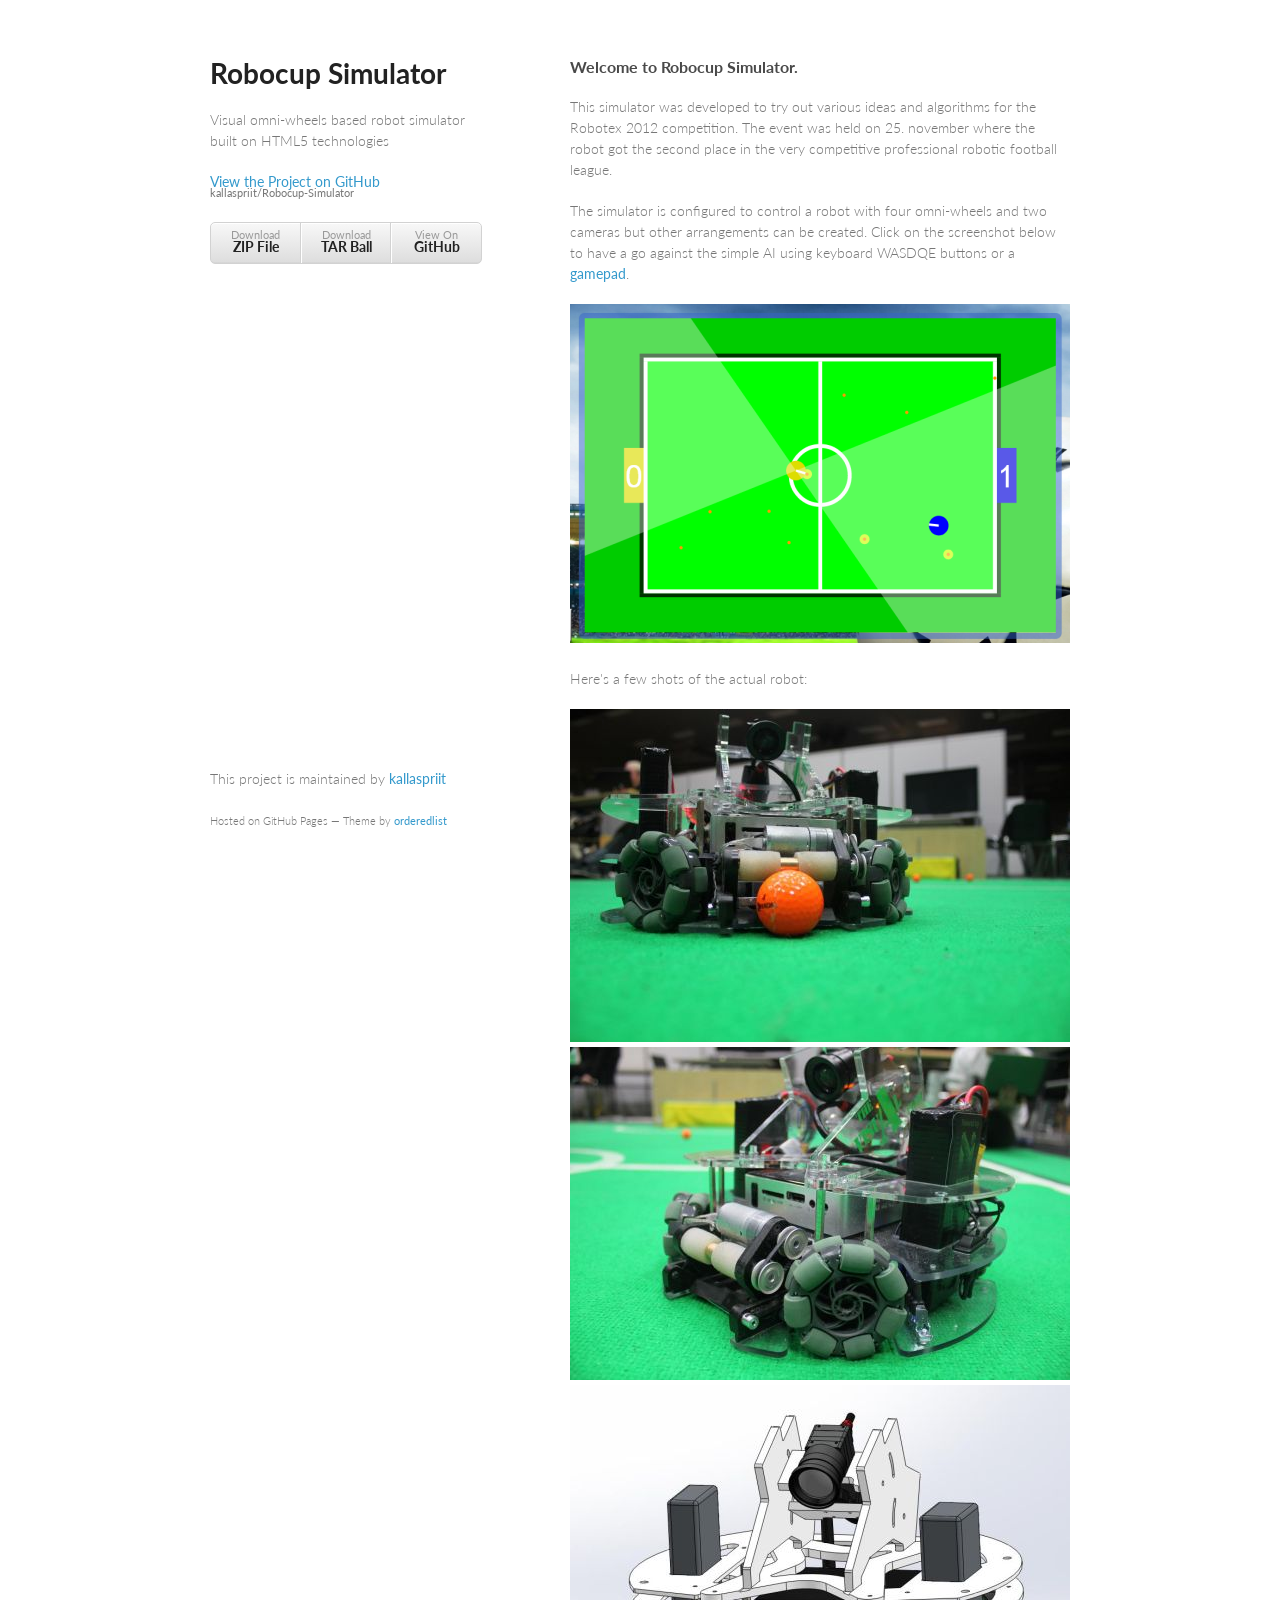
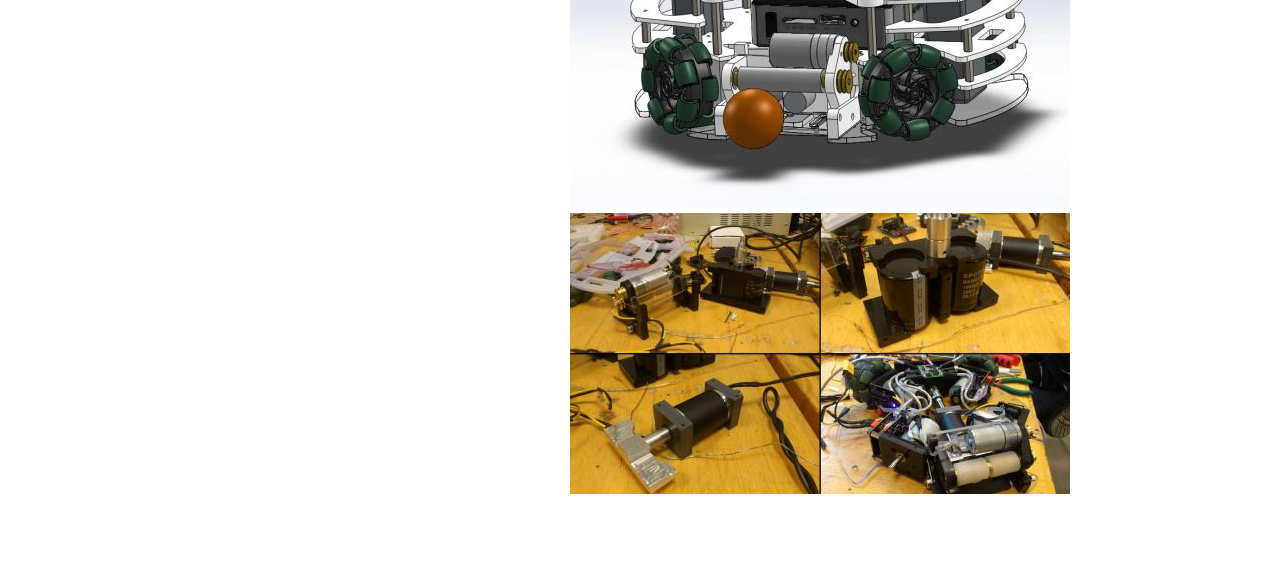
==== index.html @ 77ab824b "Added media and simulator." ====
<!doctype html>
<html>
  <head>
    <meta charset="utf-8">
    <meta http-equiv="X-UA-Compatible" content="chrome=1">
    <title>Robocup Simulator by kallaspriit</title>

    <link rel="stylesheet" href="stylesheets/styles.css">
    <link rel="stylesheet" href="stylesheets/pygment_trac.css">
    <meta name="viewport" content="width=device-width, initial-scale=1, user-scalable=no">
    <!--[if lt IE 9]>
    <script src="//html5shiv.googlecode.com/svn/trunk/html5.js"></script>
    <![endif]-->
  </head>
  <body>
    <div class="wrapper">
      <header>
        <h1>Robocup Simulator</h1>
        <p>Visual omni-wheels based robot simulator built on HTML5 technologies</p>

        <p class="view"><a href="https://github.com/kallaspriit/Robocup-Simulator">View the Project on GitHub <small>kallaspriit/Robocup-Simulator</small></a></p>


        <ul>
          <li><a href="https://github.com/kallaspriit/Robocup-Simulator/zipball/master">Download <strong>ZIP File</strong></a></li>
          <li><a href="https://github.com/kallaspriit/Robocup-Simulator/tarball/master">Download <strong>TAR Ball</strong></a></li>
          <li><a href="https://github.com/kallaspriit/Robocup-Simulator">View On <strong>GitHub</strong></a></li>
        </ul>
      </header>
      <section>
        <h3>Welcome to Robocup Simulator.</h3>
		<p>This simulator was developed to try out various ideas and algorithms for the Robotex 2012 competition. The event was held on 25. november where the robot got the second place in the very competitive professional robotic football league.</p>
		<p>The simulator is configured to control a robot with four omni-wheels and two cameras but other arrangements can be created. Click on the screenshot below to have a go against the simple AI using keyboard WASDQE buttons or a <a href="https://github.com/kallaspriit/HTML5-JavaScript-Gamepad-Controller-Library" target="_blank">gamepad</a>.</p>
		<p><a href="simulator/index.html"><img src="images/screenshot.png"></a></p>
		<p>Here's a few shots of the actual robot:</p>
		<p>
			<a href="images/1l.jpg"><img src="images/1s.jpg"></a><br>
			<a href="images/2l.jpg"><img src="images/2s.jpg"></a><br>
			<a href="images/3l.jpg"><img src="images/3s.jpg"></a><br>
			<a href="images/4l.jpg"><img src="images/4s.jpg"></a><br>
		</p>
      </section>
      <footer>
        <p>This project is maintained by <a href="https://github.com/kallaspriit">kallaspriit</a></p>
        <p><small>Hosted on GitHub Pages &mdash; Theme by <a href="https://github.com/orderedlist">orderedlist</a></small></p>
      </footer>
    </div>
    <script src="javascripts/scale.fix.js"></script>
    
  </body>
</html>
---- stylesheets/styles.css ----
@import url(https://fonts.googleapis.com/css?family=Lato:300italic,700italic,300,700);

body {
  padding:50px;
  font:14px/1.5 Lato, "Helvetica Neue", Helvetica, Arial, sans-serif;
  color:#777;
  font-weight:300;
}

h1, h2, h3, h4, h5, h6 {
  color:#222;
  margin:0 0 20px;
}

p, ul, ol, table, pre, dl {
  margin:0 0 20px;
}

h1, h2, h3 {
  line-height:1.1;
}

h1 {
  font-size:28px;
}

h2 {
  color:#393939;
}

h3, h4, h5, h6 {
  color:#494949;
}

a {
  color:#39c;
  font-weight:400;
  text-decoration:none;
}

a small {
  font-size:11px;
  color:#777;
  margin-top:-0.6em;
  display:block;
}

.wrapper {
  width:860px;
  margin:0 auto;
}

blockquote {
  border-left:1px solid #e5e5e5;
  margin:0;
  padding:0 0 0 20px;
  font-style:italic;
}

code, pre {
  font-family:Monaco, Bitstream Vera Sans Mono, Lucida Console, Terminal;
  color:#333;
  font-size:12px;
}

pre {
  padding:8px 15px;
  background: #f8f8f8;  
  border-radius:5px;
  border:1px solid #e5e5e5;
  overflow-x: auto;
}

table {
  width:100%;
  border-collapse:collapse;
}

th, td {
  text-align:left;
  padding:5px 10px;
  border-bottom:1px solid #e5e5e5;
}

dt {
  color:#444;
  font-weight:700;
}

th {
  color:#444;
}

img {
  max-width:100%;
}

header {
  width:270px;
  float:left;
  position:fixed;
}

header ul {
  list-style:none;
  height:40px;
  
  padding:0;
  
  background: #eee;
  background: -moz-linear-gradient(top, #f8f8f8 0%, #dddddd 100%);
  background: -webkit-gradient(linear, left top, left bottom, color-stop(0%,#f8f8f8), color-stop(100%,#dddddd));
  background: -webkit-linear-gradient(top, #f8f8f8 0%,#dddddd 100%);
  background: -o-linear-gradient(top, #f8f8f8 0%,#dddddd 100%);
  background: -ms-linear-gradient(top, #f8f8f8 0%,#dddddd 100%);
  background: linear-gradient(top, #f8f8f8 0%,#dddddd 100%);
  
  border-radius:5px;
  border:1px solid #d2d2d2;
  box-shadow:inset #fff 0 1px 0, inset rgba(0,0,0,0.03) 0 -1px 0;
  width:270px;
}

header li {
  width:89px;
  float:left;
  border-right:1px solid #d2d2d2;
  height:40px;
}

header ul a {
  line-height:1;
  font-size:11px;
  color:#999;
  display:block;
  text-align:center;
  padding-top:6px;
  height:40px;
}

strong {
  color:#222;
  font-weight:700;
}

header ul li + li {
  width:88px;
  border-left:1px solid #fff;
}

header ul li + li + li {
  border-right:none;
  width:89px;
}

header ul a strong {
  font-size:14px;
  display:block;
  color:#222;
}

section {
  width:500px;
  float:right;
  padding-bottom:50px;
}

small {
  font-size:11px;
}

hr {
  border:0;
  background:#e5e5e5;
  height:1px;
  margin:0 0 20px;
}

footer {
  width:270px;
  float:left;
  position:fixed;
  bottom:50px;
}

@media print, screen and (max-width: 960px) {
  
  div.wrapper {
    width:auto;
    margin:0;
  }
  
  header, section, footer {
    float:none;
    position:static;
    width:auto;
  }
  
  header {
    padding-right:320px;
  }
  
  section {
    border:1px solid #e5e5e5;
    border-width:1px 0;
    padding:20px 0;
    margin:0 0 20px;
  }
  
  header a small {
    display:inline;
  }
  
  header ul {
    position:absolute;
    right:50px;
    top:52px;
  }
}

@media print, screen and (max-width: 720px) {
  body {
    word-wrap:break-word;
  }
  
  header {
    padding:0;
  }
  
  header ul, header p.view {
    position:static;
  }
  
  pre, code {
    word-wrap:normal;
  }
}

@media print, screen and (max-width: 480px) {
  body {
    padding:15px;
  }
  
  header ul {
    display:none;
  }
}

@media print {
  body {
    padding:0.4in;
    font-size:12pt;
    color:#444;
  }
}
---- stylesheets/pygment_trac.css ----
.highlight  { background: #ffffff; }
.highlight .c { color: #999988; font-style: italic } /* Comment */
.highlight .err { color: #a61717; background-color: #e3d2d2 } /* Error */
.highlight .k { font-weight: bold } /* Keyword */
.highlight .o { font-weight: bold } /* Operator */
.highlight .cm { color: #999988; font-style: italic } /* Comment.Multiline */
.highlight .cp { color: #999999; font-weight: bold } /* Comment.Preproc */
.highlight .c1 { color: #999988; font-style: italic } /* Comment.Single */
.highlight .cs { color: #999999; font-weight: bold; font-style: italic } /* Comment.Special */
.highlight .gd { color: #000000; background-color: #ffdddd } /* Generic.Deleted */
.highlight .gd .x { color: #000000; background-color: #ffaaaa } /* Generic.Deleted.Specific */
.highlight .ge { font-style: italic } /* Generic.Emph */
.highlight .gr { color: #aa0000 } /* Generic.Error */
.highlight .gh { color: #999999 } /* Generic.Heading */
.highlight .gi { color: #000000; background-color: #ddffdd } /* Generic.Inserted */
.highlight .gi .x { color: #000000; background-color: #aaffaa } /* Generic.Inserted.Specific */
.highlight .go { color: #888888 } /* Generic.Output */
.highlight .gp { color: #555555 } /* Generic.Prompt */
.highlight .gs { font-weight: bold } /* Generic.Strong */
.highlight .gu { color: #800080; font-weight: bold; } /* Generic.Subheading */
.highlight .gt { color: #aa0000 } /* Generic.Traceback */
.highlight .kc { font-weight: bold } /* Keyword.Constant */
.highlight .kd { font-weight: bold } /* Keyword.Declaration */
.highlight .kn { font-weight: bold } /* Keyword.Namespace */
.highlight .kp { font-weight: bold } /* Keyword.Pseudo */
.highlight .kr { font-weight: bold } /* Keyword.Reserved */
.highlight .kt { color: #445588; font-weight: bold } /* Keyword.Type */
.highlight .m { color: #009999 } /* Literal.Number */
.highlight .s { color: #d14 } /* Literal.String */
.highlight .na { color: #008080 } /* Name.Attribute */
.highlight .nb { color: #0086B3 } /* Name.Builtin */
.highlight .nc { color: #445588; font-weight: bold } /* Name.Class */
.highlight .no { color: #008080 } /* Name.Constant */
.highlight .ni { color: #800080 } /* Name.Entity */
.highlight .ne { color: #990000; font-weight: bold } /* Name.Exception */
.highlight .nf { color: #990000; font-weight: bold } /* Name.Function */
.highlight .nn { color: #555555 } /* Name.Namespace */
.highlight .nt { color: #000080 } /* Name.Tag */
.highlight .nv { color: #008080 } /* Name.Variable */
.highlight .ow { font-weight: bold } /* Operator.Word */
.highlight .w { color: #bbbbbb } /* Text.Whitespace */
.highlight .mf { color: #009999 } /* Literal.Number.Float */
.highlight .mh { color: #009999 } /* Literal.Number.Hex */
.highlight .mi { color: #009999 } /* Literal.Number.Integer */
.highlight .mo { color: #009999 } /* Literal.Number.Oct */
.highlight .sb { color: #d14 } /* Literal.String.Backtick */
.highlight .sc { color: #d14 } /* Literal.String.Char */
.highlight .sd { color: #d14 } /* Literal.String.Doc */
.highlight .s2 { color: #d14 } /* Literal.String.Double */
.highlight .se { color: #d14 } /* Literal.String.Escape */
.highlight .sh { color: #d14 } /* Literal.String.Heredoc */
.highlight .si { color: #d14 } /* Literal.String.Interpol */
.highlight .sx { color: #d14 } /* Literal.String.Other */
.highlight .sr { color: #009926 } /* Literal.String.Regex */
.highlight .s1 { color: #d14 } /* Literal.String.Single */
.highlight .ss { color: #990073 } /* Literal.String.Symbol */
.highlight .bp { color: #999999 } /* Name.Builtin.Pseudo */
.highlight .vc { color: #008080 } /* Name.Variable.Class */
.highlight .vg { color: #008080 } /* Name.Variable.Global */
.highlight .vi { color: #008080 } /* Name.Variable.Instance */
.highlight .il { color: #009999 } /* Literal.Number.Integer.Long */

.type-csharp .highlight .k { color: #0000FF }
.type-csharp .highlight .kt { color: #0000FF }
.type-csharp .highlight .nf { color: #000000; font-weight: normal }
.type-csharp .highlight .nc { color: #2B91AF }
.type-csharp .highlight .nn { color: #000000 }
.type-csharp .highlight .s { color: #A31515 }
.type-csharp .highlight .sc { color: #A31515 }
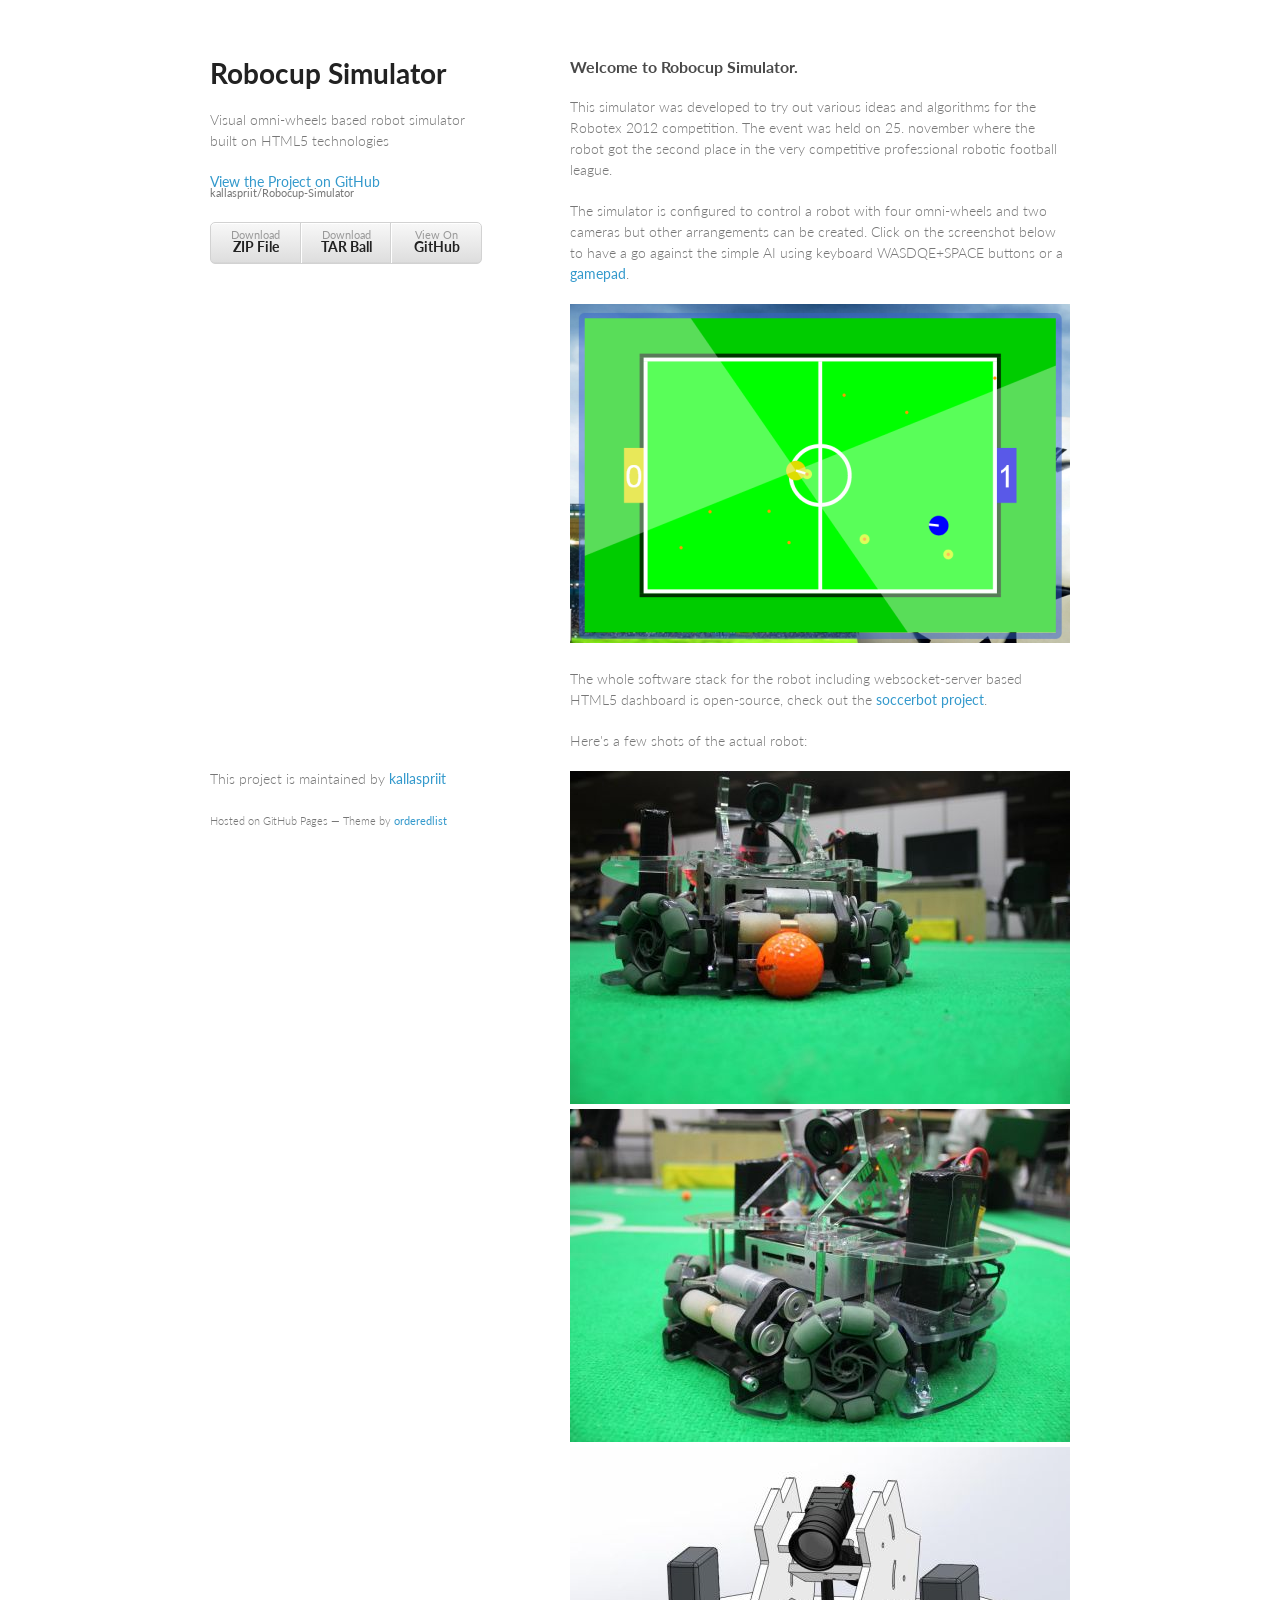
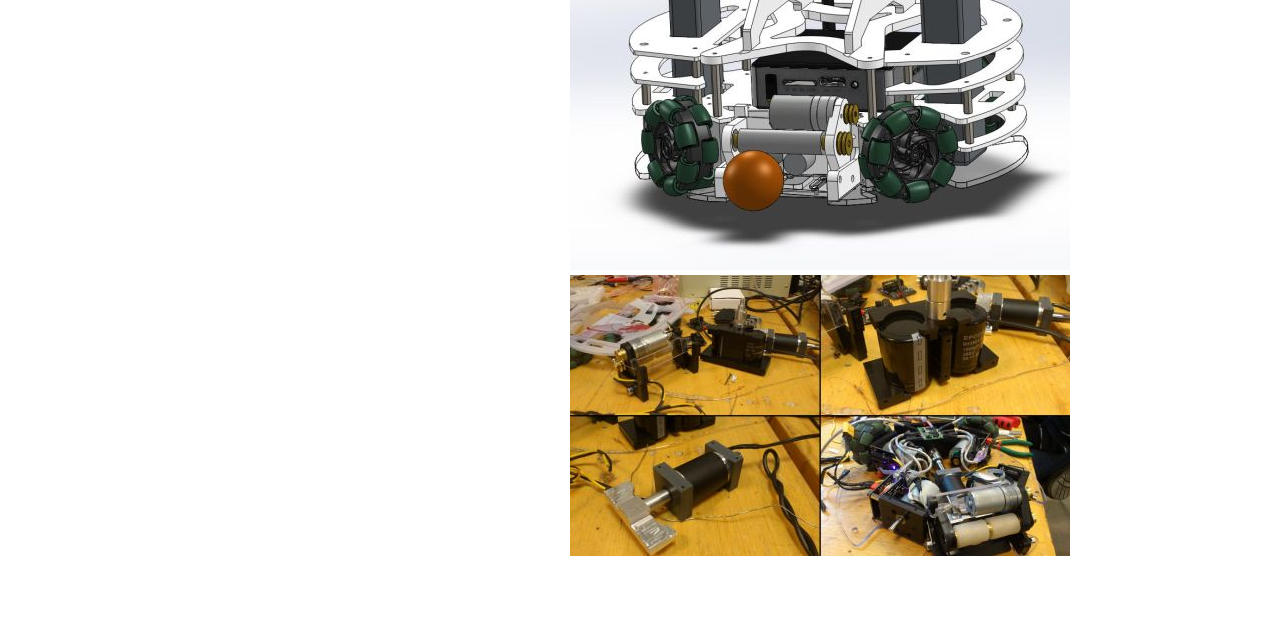
==== commit 61b3dce0: "Updated info." ====
--- a/index.html
+++ b/index.html
@@ -30,8 +30,9 @@
       <section>
         <h3>Welcome to Robocup Simulator.</h3>
 		<p>This simulator was developed to try out various ideas and algorithms for the Robotex 2012 competition. The event was held on 25. november where the robot got the second place in the very competitive professional robotic football league.</p>
-		<p>The simulator is configured to control a robot with four omni-wheels and two cameras but other arrangements can be created. Click on the screenshot below to have a go against the simple AI using keyboard WASDQE buttons or a <a href="https://github.com/kallaspriit/HTML5-JavaScript-Gamepad-Controller-Library" target="_blank">gamepad</a>.</p>
+		<p>The simulator is configured to control a robot with four omni-wheels and two cameras but other arrangements can be created. Click on the screenshot below to have a go against the simple AI using keyboard WASDQE+SPACE buttons or a <a href="https://github.com/kallaspriit/HTML5-JavaScript-Gamepad-Controller-Library" target="_blank">gamepad</a>.</p>
 		<p><a href="simulator/index.html"><img src="images/screenshot.png"></a></p>
+		<p>The whole software stack for the robot including websocket-server based HTML5 dashboard is open-source, check out the <a href="https://github.com/kallaspriit/Soccerbot" target="_blank">soccerbot project</a>.</p>
 		<p>Here's a few shots of the actual robot:</p>
 		<p>
 			<a href="images/1l.jpg"><img src="images/1s.jpg"></a><br>
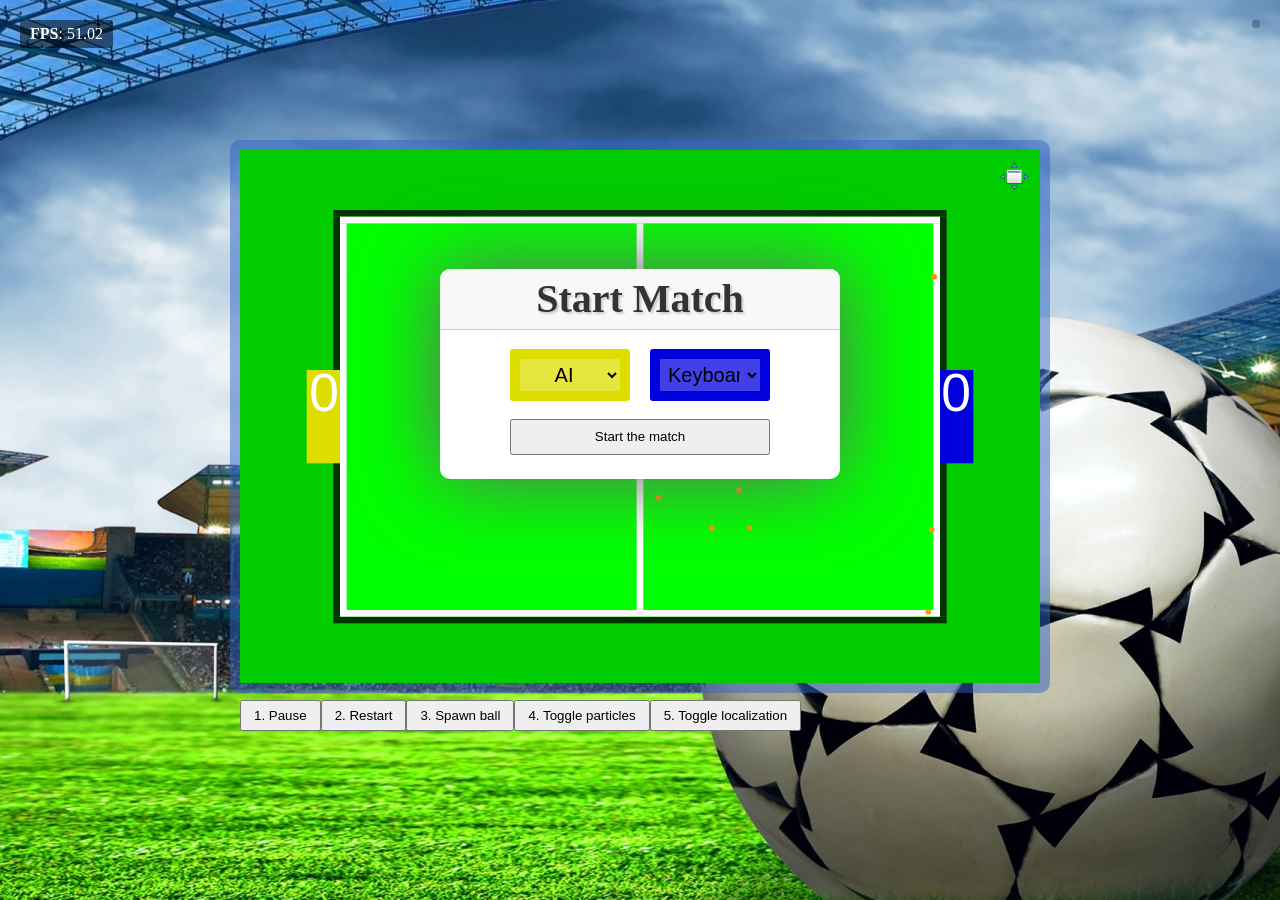
==== commit ff038314: "Added fullscreen support." ====
--- a/index.html
+++ b/index.html
@@ -1,52 +1,52 @@
-<!doctype html>
+<!DOCTYPE html>
 <html>
-  <head>
-    <meta charset="utf-8">
-    <meta http-equiv="X-UA-Compatible" content="chrome=1">
-    <title>Robocup Simulator by kallaspriit</title>
-
-    <link rel="stylesheet" href="stylesheets/styles.css">
-    <link rel="stylesheet" href="stylesheets/pygment_trac.css">
-    <meta name="viewport" content="width=device-width, initial-scale=1, user-scalable=no">
-    <!--[if lt IE 9]>
-    <script src="//html5shiv.googlecode.com/svn/trunk/html5.js"></script>
-    <![endif]-->
-  </head>
-  <body>
-    <div class="wrapper">
-      <header>
-        <h1>Robocup Simulator</h1>
-        <p>Visual omni-wheels based robot simulator built on HTML5 technologies</p>
-
-        <p class="view"><a href="https://github.com/kallaspriit/Robocup-Simulator">View the Project on GitHub <small>kallaspriit/Robocup-Simulator</small></a></p>
-
-
-        <ul>
-          <li><a href="https://github.com/kallaspriit/Robocup-Simulator/zipball/master">Download <strong>ZIP File</strong></a></li>
-          <li><a href="https://github.com/kallaspriit/Robocup-Simulator/tarball/master">Download <strong>TAR Ball</strong></a></li>
-          <li><a href="https://github.com/kallaspriit/Robocup-Simulator">View On <strong>GitHub</strong></a></li>
-        </ul>
-      </header>
-      <section>
-        <h3>Welcome to Robocup Simulator.</h3>
-		<p>This simulator was developed to try out various ideas and algorithms for the Robotex 2012 competition. The event was held on 25. november where the robot got the second place in the very competitive professional robotic football league.</p>
-		<p>The simulator is configured to control a robot with four omni-wheels and two cameras but other arrangements can be created. Click on the screenshot below to have a go against the simple AI using keyboard WASDQE+SPACE buttons or a <a href="https://github.com/kallaspriit/HTML5-JavaScript-Gamepad-Controller-Library" target="_blank">gamepad</a>.</p>
-		<p><a href="simulator/index.html"><img src="images/screenshot.png"></a></p>
-		<p>The whole software stack for the robot including websocket-server based HTML5 dashboard is open-source, check out the <a href="https://github.com/kallaspriit/Soccerbot" target="_blank">soccerbot project</a>.</p>
-		<p>Here's a few shots of the actual robot:</p>
-		<p>
-			<a href="images/1l.jpg"><img src="images/1s.jpg"></a><br>
-			<a href="images/2l.jpg"><img src="images/2s.jpg"></a><br>
-			<a href="images/3l.jpg"><img src="images/3s.jpg"></a><br>
-			<a href="images/4l.jpg"><img src="images/4s.jpg"></a><br>
-		</p>
-      </section>
-      <footer>
-        <p>This project is maintained by <a href="https://github.com/kallaspriit">kallaspriit</a></p>
-        <p><small>Hosted on GitHub Pages &mdash; Theme by <a href="https://github.com/orderedlist">orderedlist</a></small></p>
-      </footer>
-    </div>
-    <script src="javascripts/scale.fix.js"></script>
-    
-  </body>
+    <head>
+        <meta charset="utf-8"/>
+        <title>SoccerBot :: Simulator</title>
+        <script src="library/raphael/raphael.js"></script>
+        <script src="library/jquery/jquery-1.7.2.min.js"></script>
+        <script src="library/jquery/jquery.ba-resize.min.js"></script>
+        <script src="library/jquery/jquery.mousewheel.js"></script>
+        <script src="library/jquery/jquery.cookie.js"></script>
+        <script src="library/jquery/jquery.fullscreen.js"></script>
+        <script src="library/gamepad/gamepad.js"></script>
+        <script src="library/sim/Util.js"></script>
+        <script src="library/sim/Math.js"></script>
+        <script src="library/sim/Config.js"></script>
+        <script src="library/sim/EventTarget.js"></script>
+        <script src="library/sim/Debug.js"></script>
+        <script src="library/sim/FpsCounter.js"></script>
+        <script src="library/sim/Bootstrapper.js"></script>
+        <script src="library/sim/Game.js"></script>
+        <script src="library/sim/UI.js"></script>
+        <script src="library/sim/Joystick.js"></script>
+        <script src="library/sim/Renderer.js"></script>
+        <script src="library/sim/Vision.js"></script>
+        <script src="library/sim/SimpleAI.js"></script>
+        <script src="library/sim/KeyboardController.js"></script>
+        <script src="library/sim/JoystickController.js"></script>
+        <script src="library/sim/RobotLocalizer.js"></script>
+        <script src="library/sim/BallLocalizer.js"></script>
+        <script src="library/sim/Robot.js"></script>
+        <script src="library/sim/Ball.js"></script>
+        <script src="library/sim/Commands.js"></script>
+        <link rel="stylesheet" href="style/screen.css" type="text/css"/>
+    </head>
+    <body>
+        <div id="contents">
+            <div id="canvas"></div>
+            <ul id="toolbar">
+                <!--<li><button id="drive-to-btn">1. DriveTo</button></li>
+                <li><button id="spawn-ball-btn">2. Spawn ball</button></li>
+                <li><button id="reset-deviation-btn">3. Reset deviation</button></li>
+                <li><button id="set-noise-btn">4. Set noise</button></li>
+                <li><button id="toggle-particles-btn">5. Toggle particles</button></li>
+                <li><button id="toggle-perfect-localization-btn">6. Toggle perfect localization</button></li>-->
+            </ul>
+            <div id="modal"></div>
+            <div id="gamepad"></div>
+			<a href="#" id="toggle-fullscreen-btn">Toggle fullscreen</a>
+        </div>
+        <ul id="commands"></ul>
+    </body>
 </html>
--- a/style/screen.css
+++ b/style/screen.css
@@ -0,0 +1,270 @@
+/* Layout */
+HTML,
+BODY {
+    padding: 0;
+    margin: 0;
+    height: 100%;
+    background: url(../images/body-bg.jpg) no-repeat center center;
+}
+#contents {
+    position: absolute;
+    width: 820px;
+    height: 557px;
+    left: 50%;
+    top: 50%;
+    margin-left: -410px;
+    margin-top: -310px;
+    overflow: visible;
+}
+
+#canvas {
+    width: 800px;
+    height: 537px;
+    border: 10px solid rgba(50, 100, 200, 0.5);
+    border-radius: 10px;
+}
+
+/* Toolbar */
+#toolbar {
+    position: absolute;
+    left: 10px;
+    top: 560px;
+    padding: 0;
+    margin: 0;
+    list-style: none;
+}
+#toolbar > LI {
+    float: left;
+    padding: 0;
+    margin: 0;
+}
+#toolbar > LI > BUTTON {
+    padding: 6px 12px;
+}
+
+/* Dialog 
+.dialog {
+        position: absolute;
+        width: 300px;
+        left: 50%;
+        top: 50%;
+        padding: 5px;
+        margin-left: -155px;
+        margin-top: -130px;
+        background-color: rgba(0, 0, 0, 0.5);
+}
+.dialog .dialog-inner {
+        background-color: #FFF;
+        padding: 20px 40px;
+        border-radius: 5px;
+        -moz-border-radius: 5px;
+        -webkit-border-radius: 5px;
+}*/
+
+/* Joystick */
+.joystick {
+    position: absolute;
+    top: 0;
+    width: 100px;
+    height: 100px;
+    border-radius: 20px;
+    background-color: rgba(0, 0, 0, 0.25);
+}
+.joystick.yellow {
+    left: -140px;
+    border: 5px solid rgba(255, 255, 0, 0.5);
+}
+.joystick.blue {
+    right: -140px;
+    border: 5px solid rgba(0, 0, 255, 0.5);
+}
+.joystick > A {
+    display: block;
+    position: absolute;
+    width: 40px;
+    height: 40px;
+    left: 50%;
+    top: 50%;
+    margin-left: -20px;
+    margin-top: -20px;
+
+    border-radius: 20px;
+}
+.joystick.yellow > A {
+    background-color: rgba(255, 255, 0, 0.5);
+}
+.joystick.blue > A {
+    background-color: rgba(0, 0, 255, 0.5);
+}
+
+/* Modal */
+#modal {
+    position: absolute;
+    width: 400px;
+    height: 300px;
+    left: 50%;
+    top: 50%;
+    margin: -150px 0 0 -200px;
+    background-color: #FFF;
+    border-radius: 10px;
+    box-shadow: 0 0 80px #666;
+    display: none;
+}
+#modal > H1 {
+    display: block;
+    margin: 0;
+    padding: 0;
+    height: 60px;
+    line-height: 60px;
+    font-family: serif;
+    font-size: 40px;
+    color: #333;
+    text-shadow: 2px 2px 2px #CCC;
+    text-align: center;
+    background-color: #F8F8F8;
+    border-bottom: 1px solid #CCC;
+    border-radius: 10px 10px 0 0;
+}
+#yellow-wrap,
+#blue-wrap {
+    position: absolute;
+    top: 80px;
+    width: 100px;
+    text-align: center;
+	padding: 10px;
+    color: #FFF;
+    border-radius: 3px;
+}
+#yellow-wrap {
+    left: 70px;
+    background-color: #DD0;
+}
+#blue-wrap {
+    right: 70px;
+    background-color: #00D;
+}
+#yellow-wrap SPAN,
+#blue-wrap SPAN {
+	font-size: 80px;
+}
+#yellow-wrap SELECT,
+#blue-wrap SELECT {
+	font-size: 20px;
+	text-align: center;
+	width: 100px;
+	padding: 4px;
+	-webkit-box-sizing: border-box;
+	-moz-box-sizing: border-box;
+	box-sizing: border-box;
+	border: none;
+	background-color: rgba(255, 255, 255, 0.25) !important;
+}
+.modal-btn {
+    position: absolute;
+    left: 70px;
+    right: 70px;
+    top: 240px;
+    text-align: center;
+    line-height: 30px;
+}
+
+/* Start match */
+.start-match {
+	height: 210px !important;
+}
+.start-match .modal-btn {
+	top: 150px;
+}
+
+/* Game over */
+#match-duration {
+    position: absolute;
+    left: 70px;
+    top: 200px;
+    font-size: 22px;
+}
+
+/* Debugging */
+#debug-wrap {
+    position: absolute;
+    left: 20px;
+    top: 20px;
+    list-style: none;
+    margin: 0;
+    padding: 0;
+}
+#debug-wrap > LI {
+    float: left;
+    clear: both;
+    background-color: rgba(0, 0, 0, 0.5);
+    border-radius: 3px;
+    padding: 5px 10px;
+    margin: 0 0 10px;
+    color: #FFF;
+}
+#commands {
+    position: absolute;
+    top: 20px;
+    right: 20px;
+    margin: 0;
+    padding: 4px;
+    max-height: 90%;
+    list-style: none;
+    background-color: rgba(0, 0, 0, 0.25);
+    border-radius: 5px;
+    overflow: hidden;
+}
+#commands > LI {
+    width: 200px;
+    padding: 5px 10px;
+    margin: 1px 0 0;
+    background-color: rgba(0, 0, 0, 0.5);
+    color: #FFF;
+}
+#commands > LI:first-child {
+    margin-top: 0;
+    border-radius: 3px 3px 0 0;
+    background-color: rgba(0, 255, 0, 0.5);
+}
+#commands > LI:last-child {
+    border-radius: 0 0 3px 3px;
+}
+#gamepad {
+    position: absolute;
+    left: 0;
+    top: -30px;
+    width: 800px;
+    text-align: center;
+    font-size: 20px;
+    color: #FFF;
+}
+
+/* Fullscreen */
+#toggle-fullscreen-btn {
+	position: absolute;
+	right: 20px;
+	top: 20px;
+	width: 32px;
+	height: 32px;
+	background: url(../images/fullscreen-btn.png) no-repeat left top;
+	text-indent: -10000px;
+	overflow: hidden;
+}
+.fullscreen #contents {
+	left: 0;
+	top: 0;
+	margin-left: 0;
+	margin-top: 0;
+	width: 100%;
+	height: 100%;
+}
+.fullscreen #canvas {
+	width: 100%;
+	height: 100%;
+	border: none;
+}
+.fullscreen #toolbar,
+.fullscreen #toggle-fullscreen-btn,
+.fullscreen #debug-wrap {
+	display: none;
+}
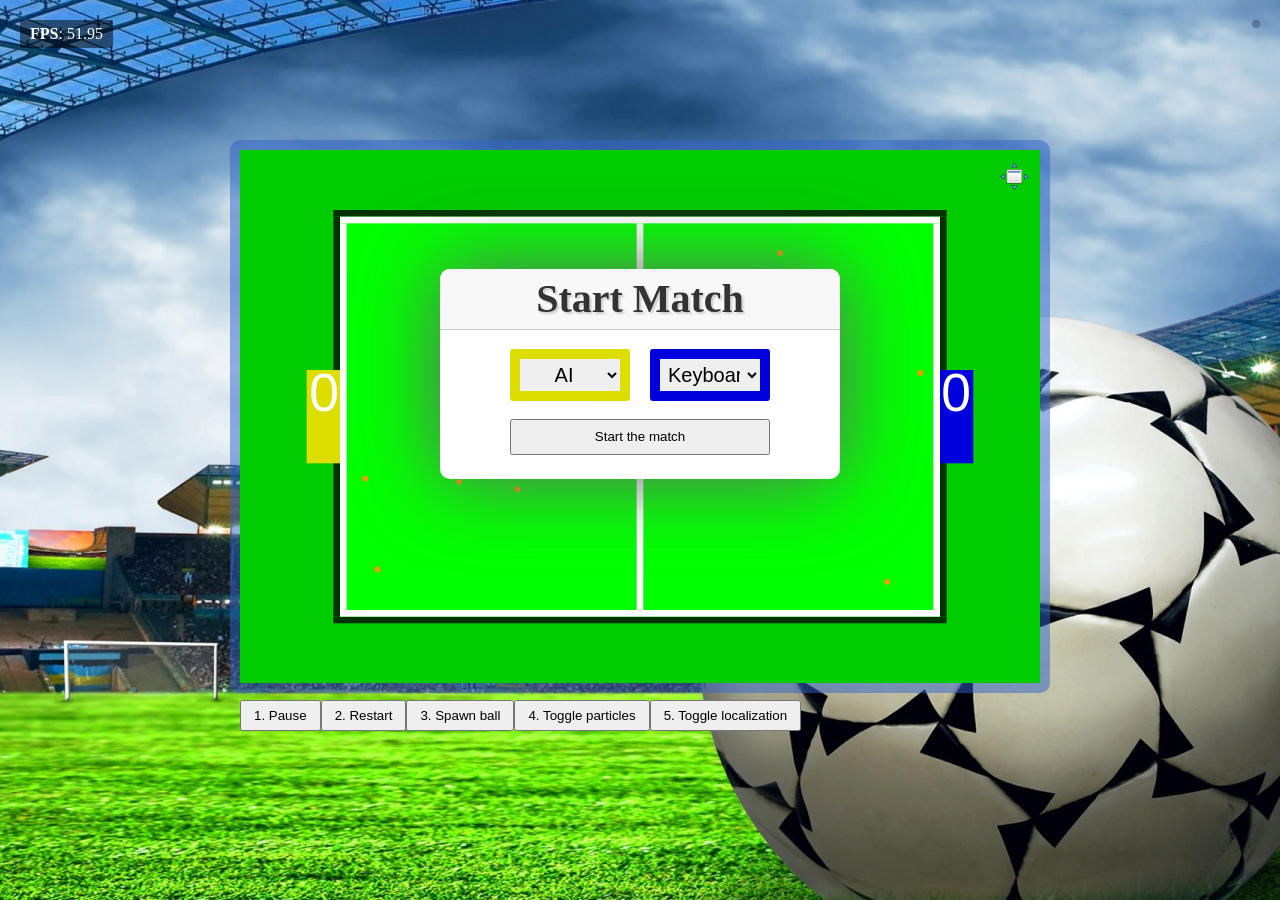
==== commit 25917e93: "Added new localizers." ====
--- a/index.html
+++ b/index.html
@@ -10,6 +10,8 @@
         <script src="library/jquery/jquery.cookie.js"></script>
         <script src="library/jquery/jquery.fullscreen.js"></script>
         <script src="library/gamepad/gamepad.js"></script>
+        <script src="library/kalman/Math.js"></script>
+        <script src="library/kalman/LinearKalmanFilter.js"></script>
         <script src="library/sim/Util.js"></script>
         <script src="library/sim/Math.js"></script>
         <script src="library/sim/Config.js"></script>
@@ -25,7 +27,10 @@
         <script src="library/sim/SimpleAI.js"></script>
         <script src="library/sim/KeyboardController.js"></script>
         <script src="library/sim/JoystickController.js"></script>
-        <script src="library/sim/RobotLocalizer.js"></script>
+        <script src="library/sim/OdometerLocalizer.js"></script>
+        <script src="library/sim/IntersectionLocalizer.js"></script>
+        <script src="library/sim/ParticleLocalizer.js"></script>
+        <script src="library/sim/KalmanLocalizer.js"></script>
         <script src="library/sim/BallLocalizer.js"></script>
         <script src="library/sim/Robot.js"></script>
         <script src="library/sim/Ball.js"></script>
--- a/style/screen.css
+++ b/style/screen.css
@@ -157,7 +157,7 @@
 	-moz-box-sizing: border-box;
 	box-sizing: border-box;
 	border: none;
-	background-color: rgba(255, 255, 255, 0.25) !important;
+	/*background-color: rgba(255, 255, 255, 0.25) !important;*/
 }
 .modal-btn {
     position: absolute;
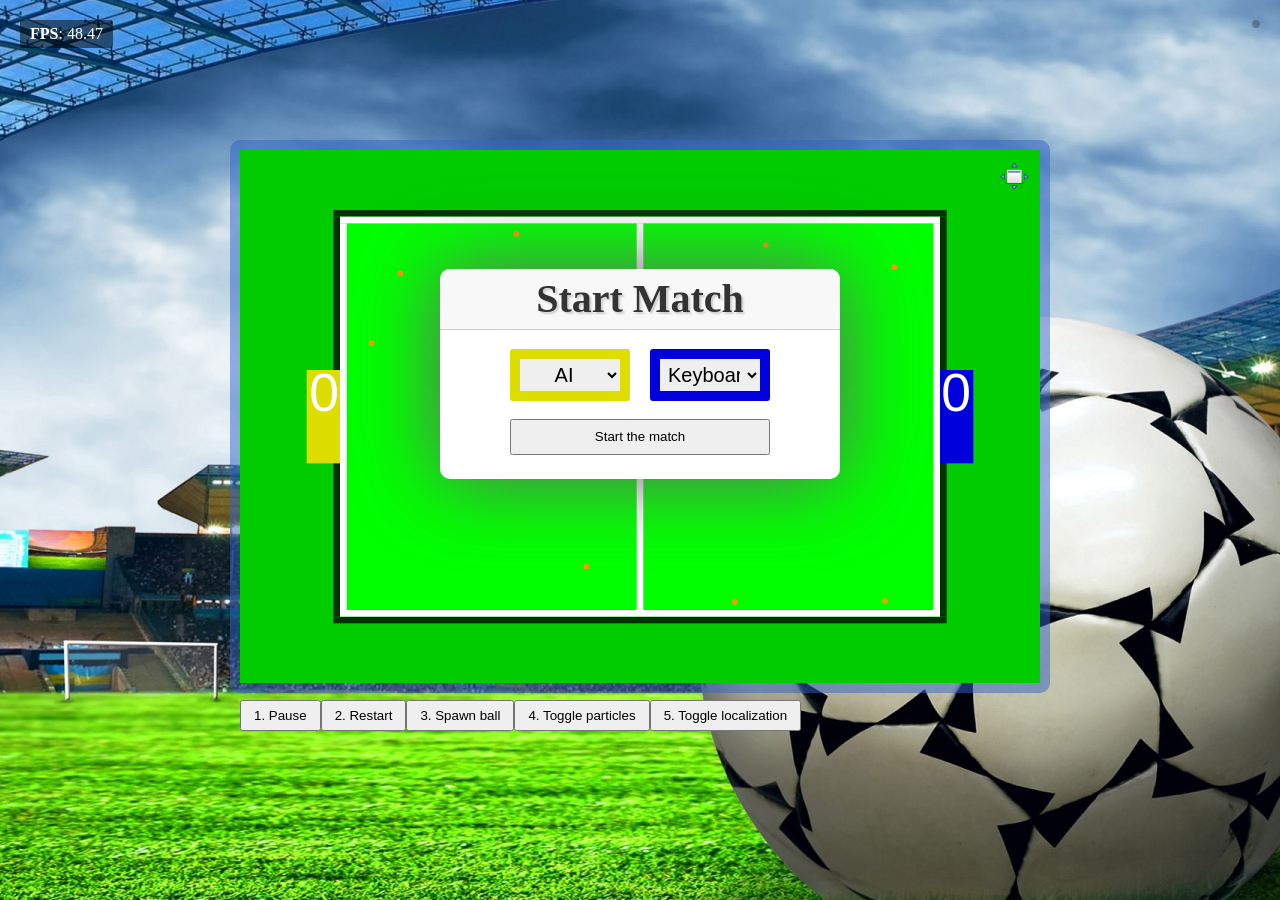
==== commit db13dcc3: "Updated Kalman filter." ====
--- a/index.html
+++ b/index.html
@@ -10,7 +10,7 @@
         <script src="library/jquery/jquery.cookie.js"></script>
         <script src="library/jquery/jquery.fullscreen.js"></script>
         <script src="library/gamepad/gamepad.js"></script>
-        <script src="library/kalman/Math.js"></script>
+        <script src="library/sylvester/sylvester.js"></script>
         <script src="library/kalman/LinearKalmanFilter.js"></script>
         <script src="library/sim/Util.js"></script>
         <script src="library/sim/Math.js"></script>
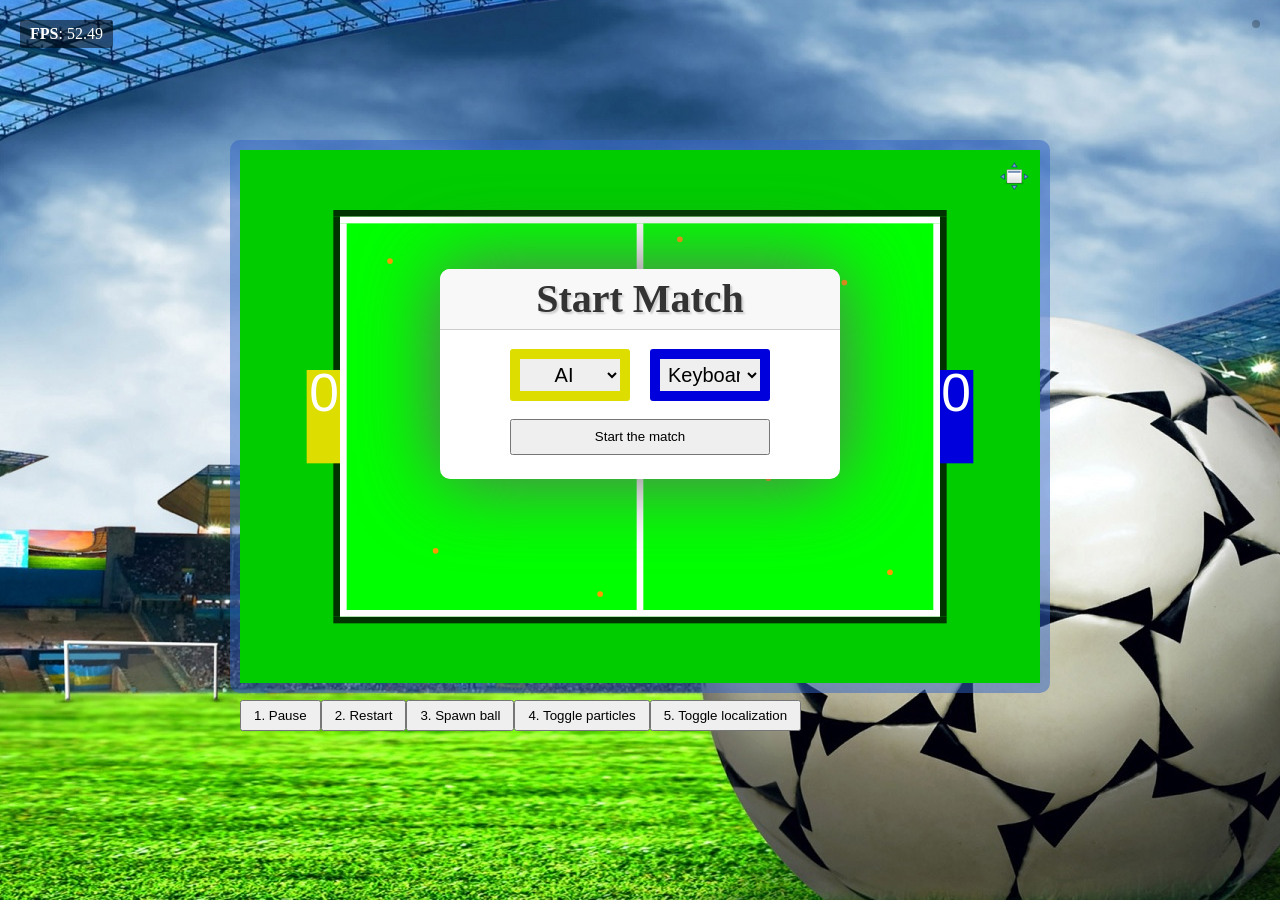
==== commit 81194a71: "Improved both Kalman and Particle filter, added statistics." ====
--- a/index.html
+++ b/index.html
@@ -31,6 +31,7 @@
         <script src="library/sim/IntersectionLocalizer.js"></script>
         <script src="library/sim/ParticleLocalizer.js"></script>
         <script src="library/sim/KalmanLocalizer.js"></script>
+        <script src="library/sim/CartesianError.js"></script>
         <script src="library/sim/BallLocalizer.js"></script>
         <script src="library/sim/Robot.js"></script>
         <script src="library/sim/Ball.js"></script>
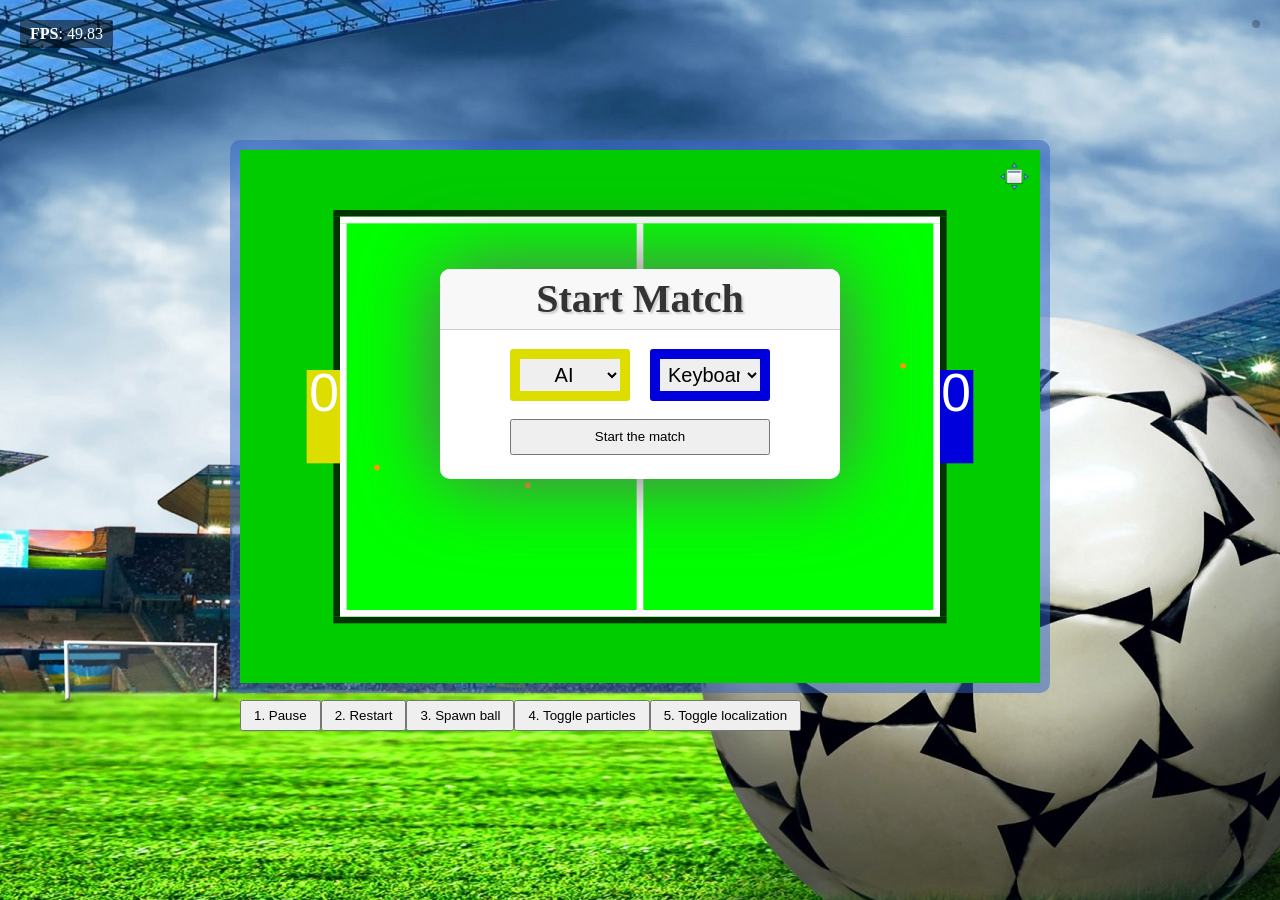
==== commit df206a39: "Seperated robot motion model (odometer)." ====
--- a/index.html
+++ b/index.html
@@ -33,6 +33,7 @@
         <script src="library/sim/KalmanLocalizer.js"></script>
         <script src="library/sim/CartesianError.js"></script>
         <script src="library/sim/BallLocalizer.js"></script>
+        <script src="library/sim/FourWheelOmniDrive.js"></script>
         <script src="library/sim/Robot.js"></script>
         <script src="library/sim/Ball.js"></script>
         <script src="library/sim/Commands.js"></script>
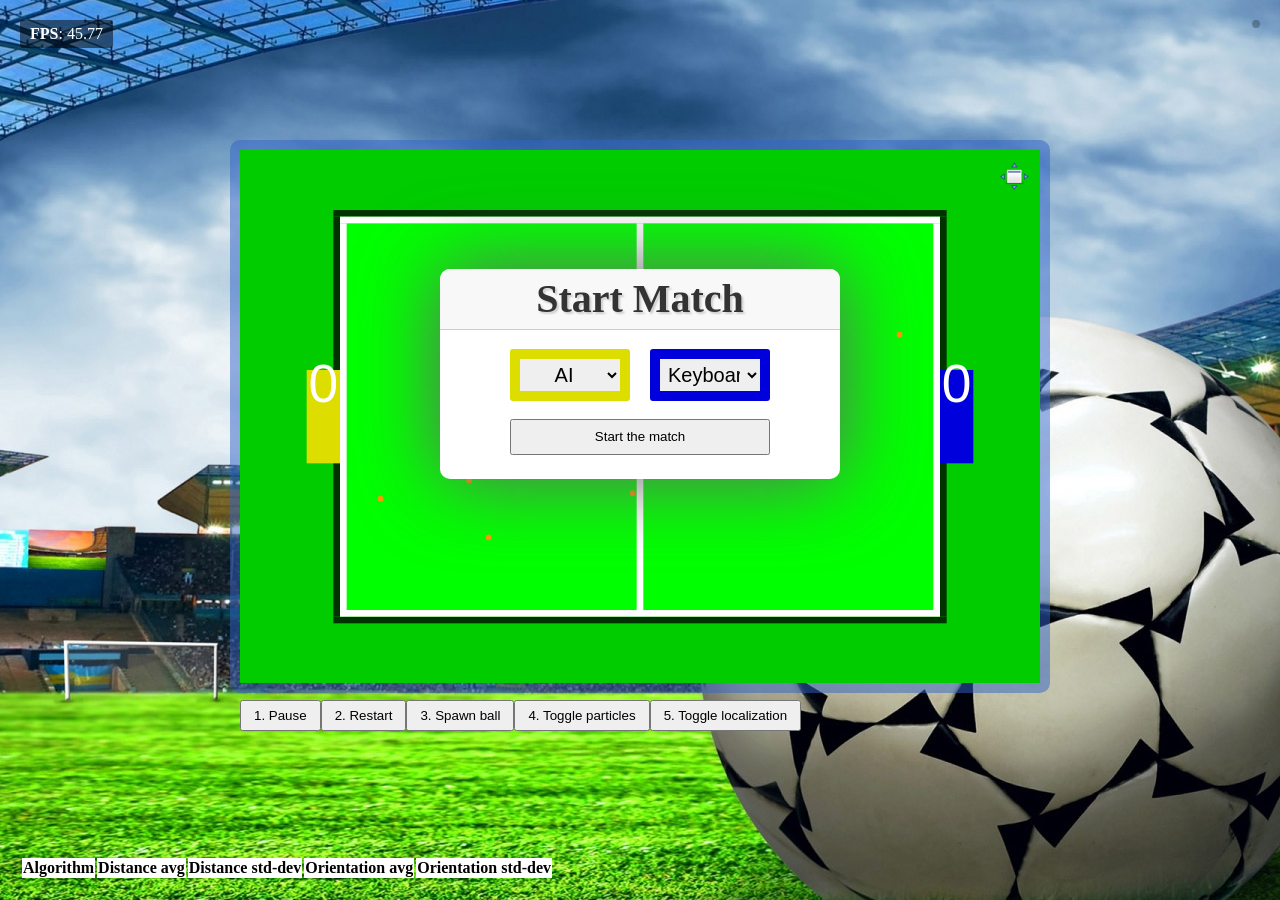
==== commit 586317a6: "Localization updates." ====
--- a/index.html
+++ b/index.html
@@ -55,5 +55,17 @@
 			<a href="#" id="toggle-fullscreen-btn">Toggle fullscreen</a>
         </div>
         <ul id="commands"></ul>
+        <table id="error-results">
+	        <thead>
+	        <tr>
+		        <th>Algorithm</th>
+		        <th>Distance avg</th>
+		        <th>Distance std-dev</th>
+		        <th>Orientation avg</th>
+		        <th>Orientation std-dev</th>
+	        </tr>
+	        </thead>
+	        <tbody></tbody>
+        </table>
     </body>
 </html>
--- a/style/screen.css
+++ b/style/screen.css
@@ -267,4 +267,14 @@
 .fullscreen #toggle-fullscreen-btn,
 .fullscreen #debug-wrap {
 	display: none;
+}
+
+/* Temp error table */
+#error-results {
+	position: absolute;
+	left: 20px;
+	bottom: 20px;
+}
+#error-results TH, #error-results TD {
+	background-color: #FFF;
 }
